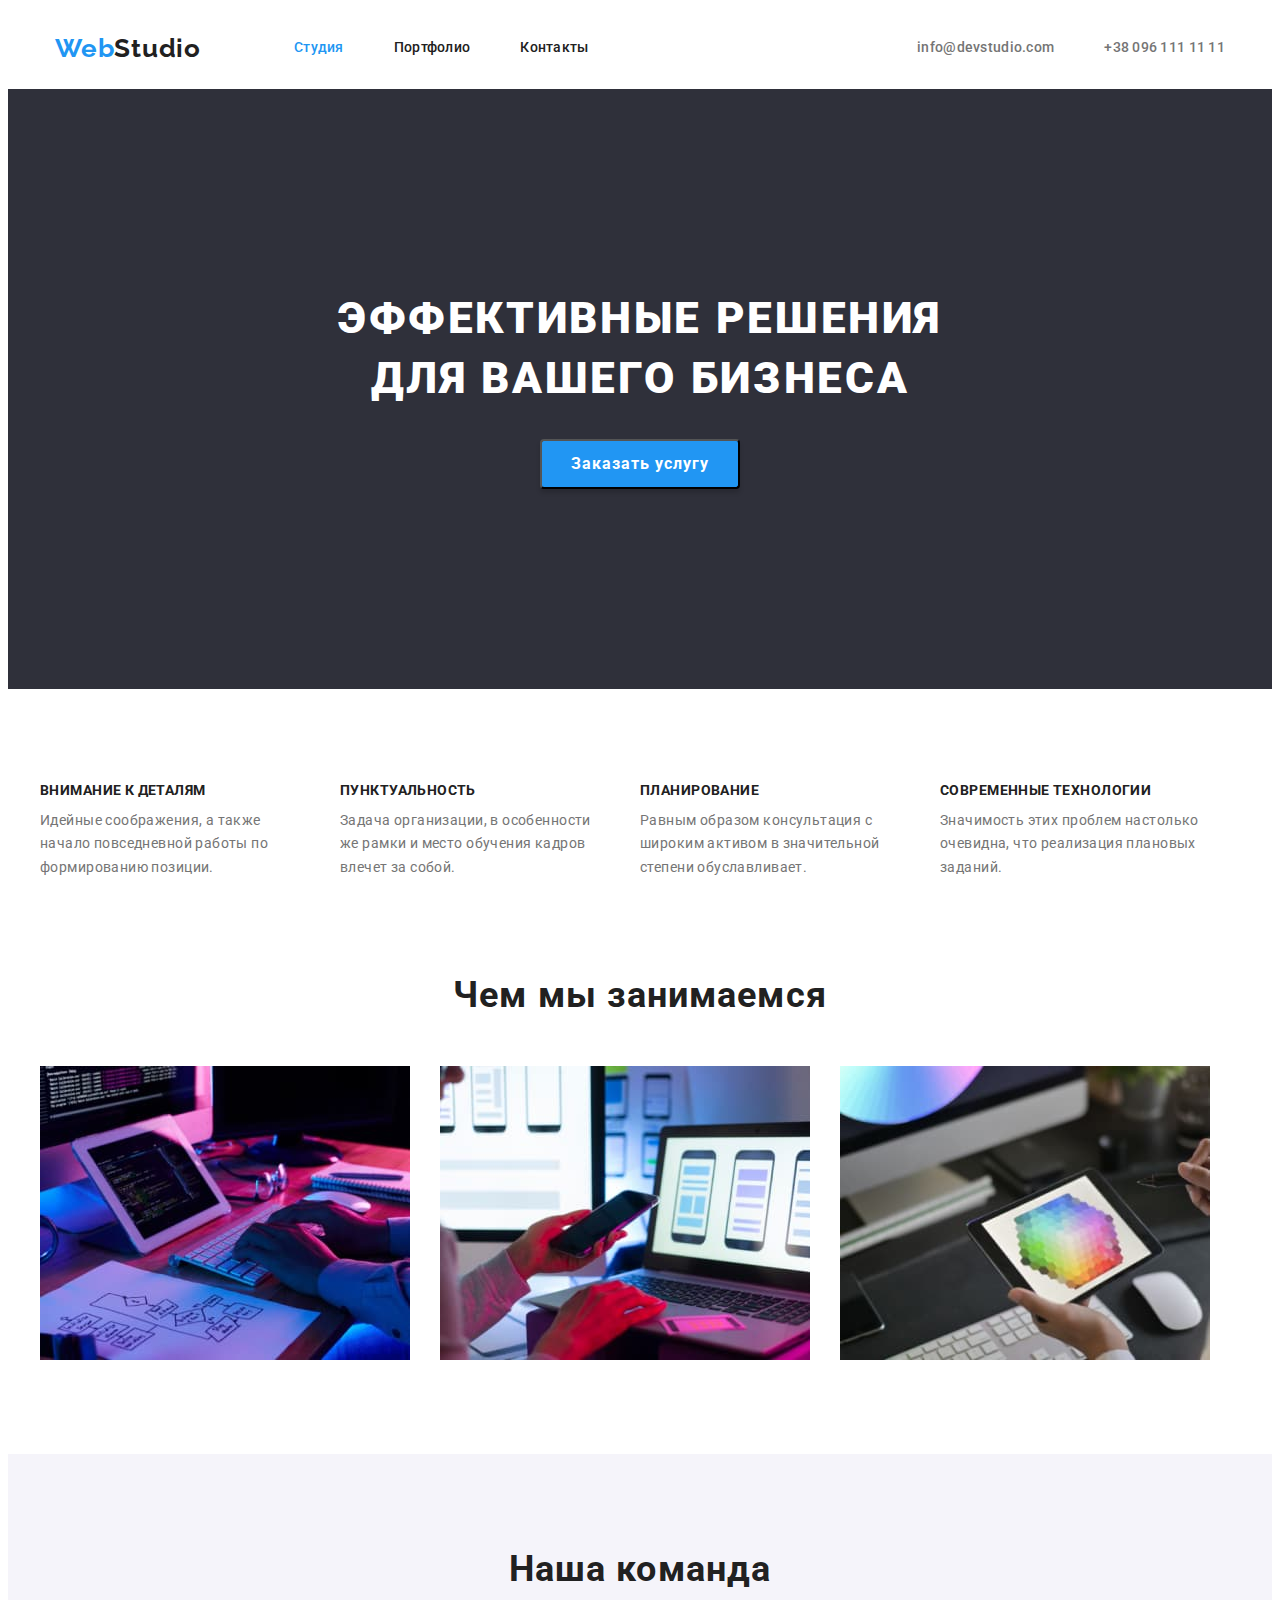
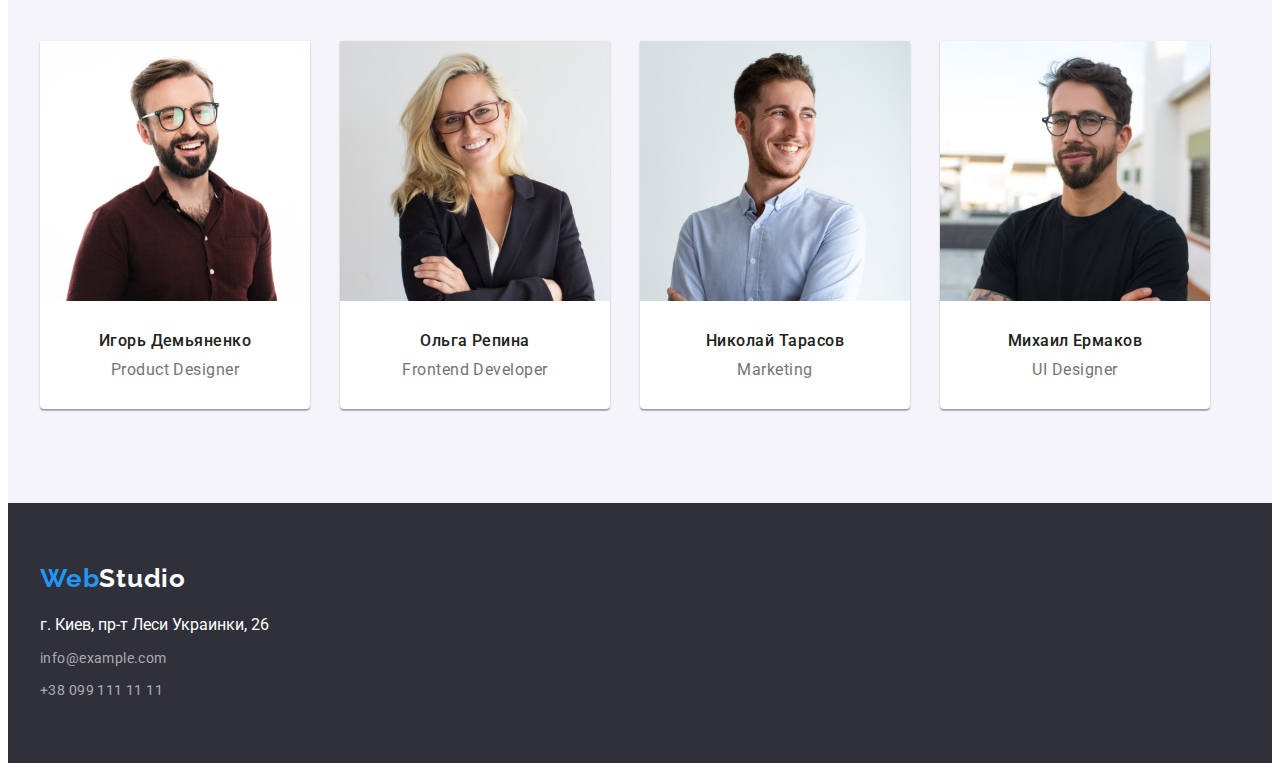
==== index.html @ b4a2e48d "start" ====
<!DOCTYPE html>
<html lang="ru">
<head>
    <meta charset="UTF-8">
    <meta http-equiv="X-UA-Compatible" content="IE=edge">
    <meta name="viewport" content="width=device-width, initial-scale=1.0">
    <link rel="preconnect" href="https://fonts.googleapis.com">
    <link rel="preconnect" href="https://fonts.gstatic.com" crossorigin>
    <link href="https://fonts.googleapis.com/css2?family=Raleway:wght@700&family=Roboto:wght@400;500;700;900&display=swap"
        rel="stylesheet">
    <title>Студия</title>
    <link rel="stylesheet" href="https://cdnjs.cloudflare.com/ajax/libs/modern-normalize/1.1.0/modern-normalize.min.css"
        integrity="sha512-wpPYUAdjBVSE4KJnH1VR1HeZfpl1ub8YT/NKx4PuQ5NmX2tKuGu6U/JRp5y+Y8XG2tV+wKQpNHVUX03MfMFn9Q=="
        crossorigin="anonymous" referrerpolicy="no-referrer" />
    <link rel="stylesheet" href="./css/styles.css" />
</head>
<body>
    <!-- ---Шапка сайта----- -->
    <header class="site">
        <div class="conteiner">
        <nav class="nav-studio"> 
        <a href="" class="logo link"><span class="logo-web">Web</span><span class="logo-studio">Studio</span></a>
        <ul class="site-nav list"> 
            <li class="site-item"><a href="" class="link current">Студия</a></li>
            <li class="site-item"><a href="./portfolio.html" class="link">Портфолио</a></li>
            <li class="site-item"><a href="" class="link">Контакты</a></li>
        </ul>
        </nav>
        <ul class="contacts-nav list">
            <li class="contacts-item"><a href="emailto:info@devstudio.com" class="site-mail link">info@devstudio.com</a></li>
            <li class="contacts-item"><a href="tel:+380961111111" class="site-tel link">+38 096 111 11 11</a></li>
        </ul>
        </div>
        </header>
        <!-- main -->
    <main class="main">
        <section class="main-section">
            <div class="conteiner">
            <h1 class="main-title-text">Эффективные решения для вашего бизнеса</h1>
        <button type="button" class="mane-btn">Заказать услугу</button>
    </div>
    </section>
        <!-- peculiar -->
        <section class="peculiar section">
            <div class="conteiner">
            <ul class="peculiar-list list">
                <li class="peculiar-item link">
                    <h3 class="peculiar-title">внимание к деталям</h3>
                    <p class="peculiar-text">Идейные соображения, а также начало повседневной работы по формированию позиции.</p>
                </li>
                <li class="peculiar-item">
                    <h3 class="peculiar-title">пунктуальность</h3>
                <p class="peculiar-text">Задача организации, в особенности же рамки и место обучения кадров влечет за собой.</p>
            </li>
                <li class="peculiar-item">
                    <h3 class="peculiar-title">планирование</h3>
                <p class="peculiar-text">Равным образом консультация с широким активом в значительной степени обуславливает.</p>
            </li>
                <li class="peculiar-item">
                    <h3 class="peculiar-title">современные технологии</h3>
                <p class="peculiar-text">Значимость этих проблем настолько очевидна, что реализация плановых заданий.</p>
            </li>
            </ul>
            </div>
        </section>
        <!-- activity -->
        <section class="activity">
            <div class="conteiner">
            <h2 class="activity-title">Чем мы занимаемся</h2>
            <ul class="activity-list list">
                <li class="activity-item"><img src="./images/we-doing-1.jpg" alt="фото 1" width="370" class="activity-image"></li>
                <li class="activity-item"><img src="./images/we-doing-2.jpg" alt="фото 2" width="370" class="activity-image"></li>
                <li class="activity-item"><img src="./images/we-doing-3.jpg" alt="фото 3" width="370" class="activity-image"></li>
            </ul>
            </div>
        </section>
        <!-- team -->
        <section class="team section">
            <div class="conteiner">
            <h2 class="team-title">Наша команда</h2>
            <ul class="team-list list">
                <li class="team-item"><img src="./images/comand1.jpg" alt="фото 1" width="270" class="team-image">
                     <div class="team-group">
                         <h3 class="team-second-title">Игорь Демьяненко</h3>
                <p lang="en" class="team-text">Product Designer</p>
            </div>
            </li>
               
                <li class="team-item"><img src="./images/comand2.jpg" alt="фото 2" width="270" class="team-image">
                       <div class="team-group">
                           <h3 class="team-second-title">Ольга Репина</h3>
                <p lang="en" class="team-text">Frontend Developer</p>
            </div>
            </li>
             
                <li class="team-item"><img src="./images/comand3.jpg" alt="фото 3" width="270" class="team-image">
                    <div class="team-group">
                        <h3 class="team-second-title">Николай Тарасов</h3>
                <p lang="en" class="team-text">Marketing</p>
            </div>
            </li>
                
                <li class="team-item"><img src="./images/comand4.jpg" alt="фото 4" width="270" class="team-image">
                    <div class="team-group">
                        <h3 class="team-second-title">Михаил Ермаков</h3>
                <p lang="en" class="team-text">UI Designer</p>
            </div>
            </li>
                
            </ul>
            </div>
        </section>
    </main>
    <!-- footer -->
    <footer class="contacts">
        <div class="conteiner">
        <a href="" class="contacts-link link"><span class="contacts-web">Web</span><span class="contacts-studio">Studio</span></a>
        <address class="contacts-adress">
            <ul class="contacts-list list">
                <li class="contact-item"><a href="https://goo.gl/maps/Rb4ZCrecxtzZJU7x7" target="_blank"
                        rel="noopener noreferrer nofollow" class="contacts-link-adress"></a>г. Киев, пр-т Леси Украинки, 26
                </li>
                <li class="contact-item"><a href="mailto:info@example.com" class="contacts-link-mail link">info@example.com</a></li>
                <li class="contact-item"><a href="tel:+380991111111" class="contacts-link-tel link">+38 099 111 11 11</a></li>
            </ul>
        </address>
        </div>
    </footer>
</body>
</html>
---- css/styles.css ----
:root {
  --main-text: #757575;
  --text: #212121;
  --accent: #2196f3;
  --white: #ffffff;
  --footer-mail: rgba(255, 255, 255, 0.6);
  --background: #2f303a;
  --background-team: #f5f4fa;
}

body {
  font-family: Roboto, sans-serif;
  color: #FFFFFF;
}

p,
h1,
h2,
h3,
h4,
h5,
h6 {
  margin: 0;
}

ul,
ol {
  padding: 0;
  margin: 0;
}

.section {
  padding-top: 94px;
  padding-bottom: 94px;
}

button {
  cursor: pointer;
}

.link {
  text-decoration: none;
  display: block;
}

.list {
  list-style: none;
}

.conteiner {
  width: 1200px;
  padding-left: 15px;
  padding-right: 15px;
  margin: 0 auto;
}

img {
  display: block;
}
/* -------------SITE------------- */

.site {
  padding-top: 25px;
  padding-bottom: 25px;
 border-bottom: 1px #ECECEC;
}

.nav-studio {
  display: flex;
  align-items: center;
}

.logo {
  font-family: "Raleway";
  font-weight: 700;
  font-size: 26px;
  line-height: 1.19;
  letter-spacing: 0.03em;
  color: var(--accent);
  display: block;
}

.logo-web {
  color: var(--accent);
}

.logo-studio {
  color: var(--text);
}

.site .conteiner {
  display: flex;
  align-items: center;
  box-sizing: border-box;
}


.site-nav  {
  display: flex;
  align-items: center;
  margin-left: 93px;
}



.site-nav .site-item+.site-item {
margin-left: 50px;
}

.contacts-nav {
  display: flex;
  align-items: center;
  margin-left: auto;
}

.site-nav .link {
  font-weight: 500;
  font-size: 14px;
  line-height: 1.14;
  letter-spacing: 0.02em;
  color: var(--text);
  display: block;
}

.link:hover,
.link:focus {
  color: var(--accent);
}

.link.current {
  color: var(--accent);
}

.contacts-nav .contacts-item+.contacts-item {
  margin-left: 50px;
}

.site-mail {
  font-weight: 500;
  font-size: 14px;
  line-height: 1.14;
  letter-spacing: 0.02em;
  color: var(--main-text);
  display: block;
}

.site-mail:hover,
.site-mail:focus {
  color: var(--accent);
}

.site-tel {
  font-weight: 500;
  font-size: 14px;
  line-height: 1.14;
  letter-spacing: 0.02em;
  color: var(--main-text);
  display: block;
}

.telsite {
  margin-left: 50px;
}

.site-tel:hover,
.site-tel:focus {
  color: var(--accent);
}

/* -----------------MAIN------------------- */

.main-section {
  background-color: var(--background);
text-align: center;
padding: 200px 0px 200px 0px;
}


.main-title-text {
  font-weight: 900;
  font-size: 44px;
  line-height: 1.36;
  letter-spacing: 0.06em;
  text-transform: uppercase;
  text-align: center;
  color: var(--white);
  max-width: 696px;
  margin-top: 0;
  margin-left: auto;
  margin-right: auto;
  margin-bottom: 30px;
}

.mane-btn {
  font-family: inherit;
  font-weight: 700;
  font-size: 16px;
  line-height: 1.88;
  display: inline-block;
  align-items: center;
  text-align: center;
  letter-spacing: 0.06em;
  color: var(--white);
  background-color: var(--accent);
  cursor: pointer;
  min-width: 200px;
 height: 50px;
  border-radius: 4px;
  box-shadow: 0px 4px 4px rgba(0, 0, 0, 0.15);
}

.main-btn:hover,
.main-btn:focus {
  color: var(--accent);
}

/* --------------PECULIAR-------------------- */

.peculiar-list {
  display: flex;
}

.peculiar-item {
  width: 270px;
}

.peculiar-item:not(:last-child) {
  margin-right: 30px;
}

.peculiar-title {
  font-weight: 700;
  font-size: 14px;
  line-height: 1.14;
  letter-spacing: 0.03em;
  text-transform: uppercase;
  color: var(--text);
  margin-bottom: 10px;
}

.peculiar-text {
  font-size: 14px;
  line-height: 1.71;
  letter-spacing: 0.03em;
  color: var(--main-text);
}

/* ---------------ACTIVITY------------ */

.activity {
  padding-bottom: 94px;
}

.activity-title {
  font-weight: 700;
  font-size: 36px;
  line-height: 1.17;
  text-align: center;
  letter-spacing: 0.03em;
  color: var(--text);
  margin-bottom: 50px;
}

.activity-list {
  display: flex;
  }

.activity-item:not(:last-child) {
  margin-right: 30px;
}
/* ----------------TEAM------------- */

.team {
  background-color: var(--background-team);
}

.team-title {
  font-weight: 700;
  font-size: 36px;
  line-height: 1.17;
  text-align: center;
  letter-spacing: 0.03em;
  color: var(--text);
  margin-bottom: 50px;
}

.team-list {
  display: flex;
  flex-wrap: wrap;
}

.team-item:not(:last-child) {
  flex-basis: calc(100%/3-30px);
  margin-right: 30px;
  background: #FFFFFF;
  box-shadow: 0px 1px 3px rgba(0, 0, 0, 0.12),
  0px 1px 1px rgba(0, 0, 0, 0.14),
  0px 2px 1px rgba(0, 0, 0, 0.2);
  border-radius: 0px 0px 4px 4px; 
}

.team-item {
  flex-basis: calc(100%/3-30px);
  background: #FFFFFF;
  box-shadow: 0px 1px 3px rgba(0, 0, 0, 0.12),
  0px 1px 1px rgba(0, 0, 0, 0.14),
  0px 2px 1px rgba(0, 0, 0, 0.2);
  border-radius: 0px 0px 4px 4px;
}

.team-group {
  padding-top: 30px;
  padding-bottom: 30px;
}

.team-second-title {
  font-weight: 500;
  font-size: 16px;
  line-height: 1.19;
  text-align: center;
  letter-spacing: 0.03em;
  color: var(--text);
  margin-bottom: 10px;
}

.team-text {
  font-size: 16px;
  line-height: 1.19;
  text-align: center;
  letter-spacing: 0.03em;
  color: var(--main-text);
}

/* -----------FOOTER----------- */

.contacts {
  background-color: var(--background);
  padding-top: 60px;
  padding-bottom: 60px;
}

.contacts-web {
  font-family: "Raleway";
  font-weight: 700;
  font-size: 26px;
  line-height: 1.19;
  letter-spacing: 0.03em;
  color: var(--accent);
}

.contacts-studio {
  font-family: "Raleway";
  font-weight: 700;
  font-size: 26px;
  line-height: 1.19;
  letter-spacing: 0.03em;
  color: var(--white);
}

.contacts-list {
  display: block;
}

.contacts-adress {
  font-style: normal;
}

.contacts-link {
  display: block;
  margin-bottom: 20px;
}

.contacts-list .contact-item+.contact-item {
  margin-top: 9px;
}

.contacts-link-adress {
  font-weight: 400;
  font-size: 14px;
  line-height: 1.71;
  letter-spacing: 0.03em;
  color: #FFFFFF;
}

.contacts-link-mail {
  font-style: normal;
  font-weight: 400;
  font-size: 14px;
  line-height: 1.71;
  letter-spacing: 0.03em;
  color: var(--footer-mail);
}

.contacts-link-tel {
  font-weight: 400;
  font-size: 14px;
  line-height: 1.71;
  letter-spacing: 0.03em;
  color: rgba(255, 255, 255, 0.6);
}
/* ----стили для portfolio.html------ */

.btn-filtr {
  font-family: inherit;
  font-weight: 500;
  font-size: 16px;
  line-height: 1.62;
  text-align: center;
  letter-spacing: 0.03em;
  background-color: #f5f4fa;
  color: var(--text);
  cursor: pointer;
}
/* --------main-portfolio */
.btn-filtr:hover,
.btn-filtr:focus {
  background-color: #2196f3;
  color: var(--white);
}

.filtr {
  margin-bottom: 34px;
  display: flex;
  justify-content: center;
 }

.btn-filtr {
  display: inline-block;
  text-align: center;
  align-items: center;
  background: #F5F4FA;
  border-radius: 4px;
  }

  .filtr-item:not(:last-child) {
    margin-right: 8px;
  }

.title-group {
  padding: 20px 24px;
  border-right-width: 1px solid #EEEEEE;
  border-bottom: 1px solid #EEEEEE;
  border-left: 1px solid #EEEEEE;
}

.portfolio-top {
  font-weight: 700;
  font-size: 18px;
  line-height: 2;
  letter-spacing: 0.06em;
  color: var(--text);
  margin-bottom: 4px;
}

.portfolio-text {
  font-size: 16px;
  line-height: 1.88;
  letter-spacing: 0.03em;
  color: var(--main-text);
  margin-bottom: 20px;
}



.portfolio-list {
  display: flex;
  flex-wrap: wrap;
  margin-left: -30px;
  margin-top: -30px;
}

.portfolio-item {
  flex-basis: calc(100%/3-30px);
  margin-left: 30px;
  margin-top: 30px;
  width: 370px;
}

.portfolio-item:nth-child(3n) {
  margin-right: 0;
}

.portfolio-item:nth-last-child(-n+3) {
  margin-bottom: 0;
}
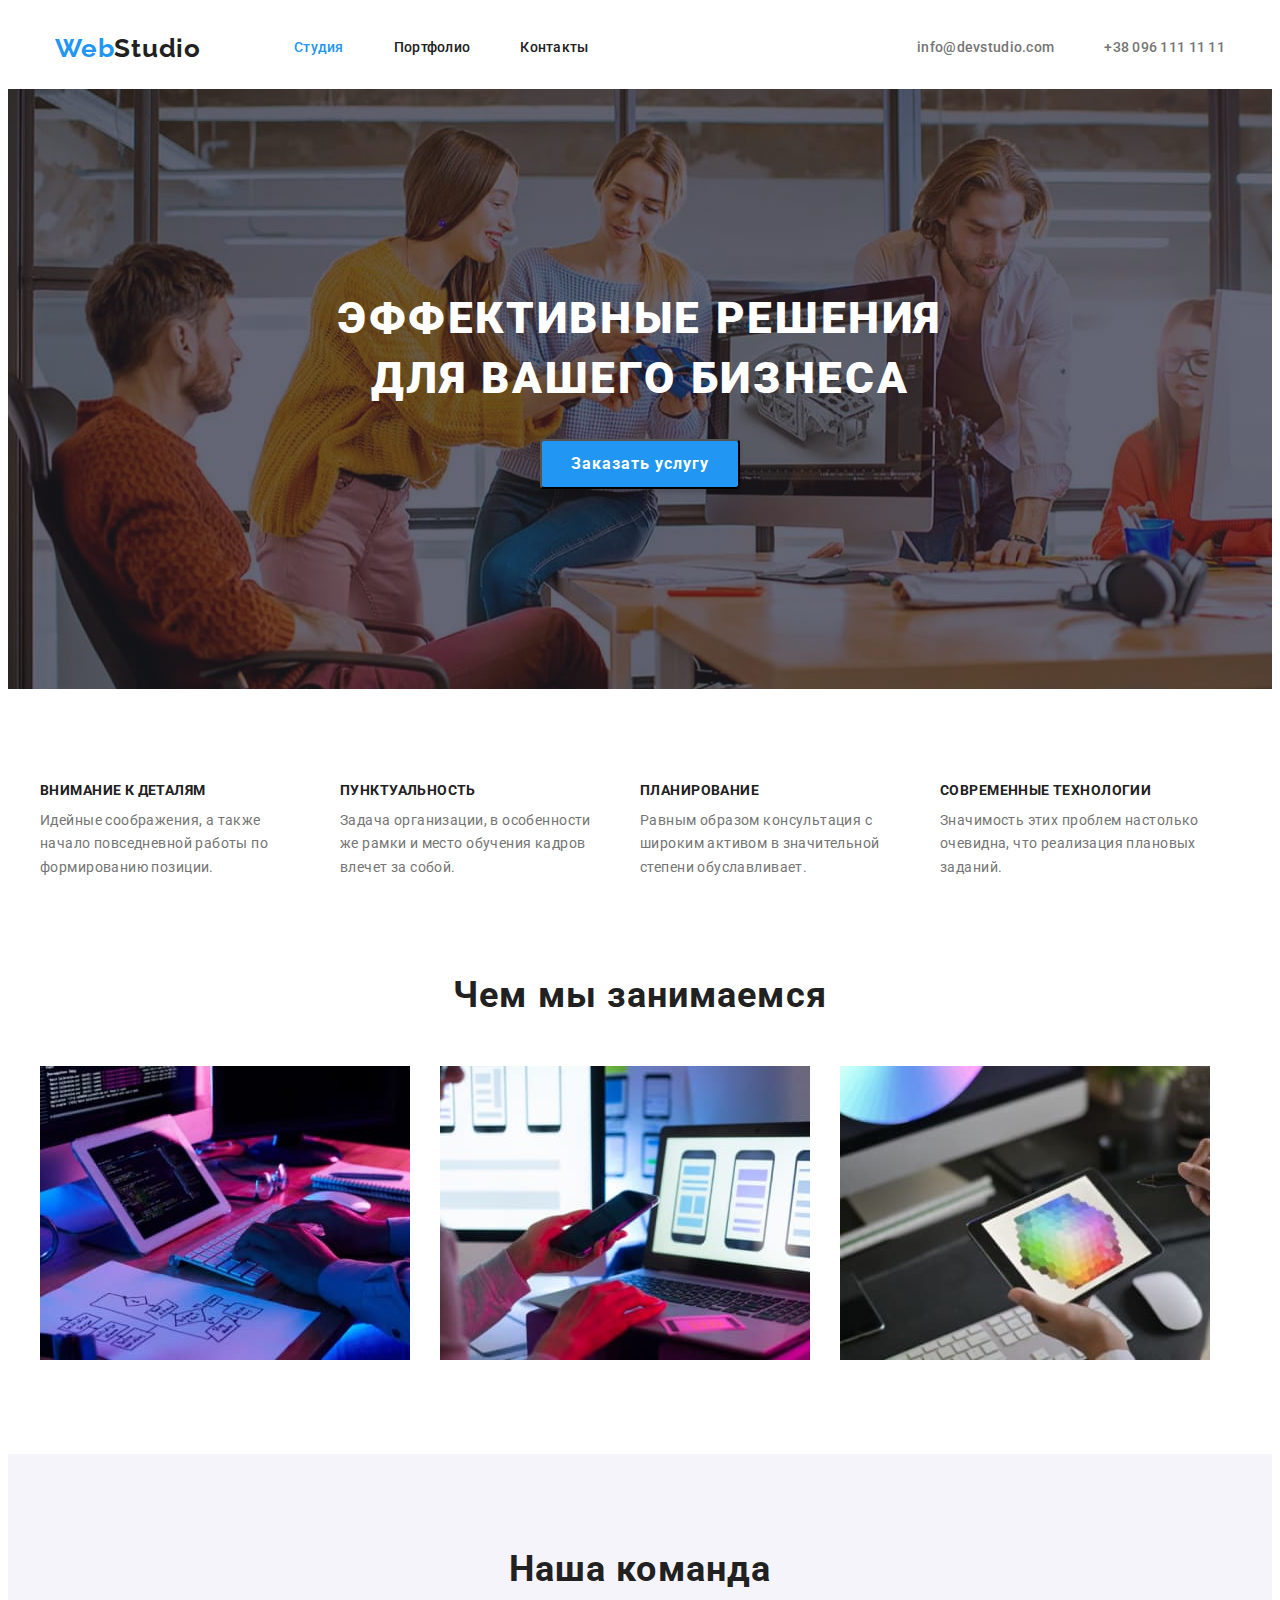
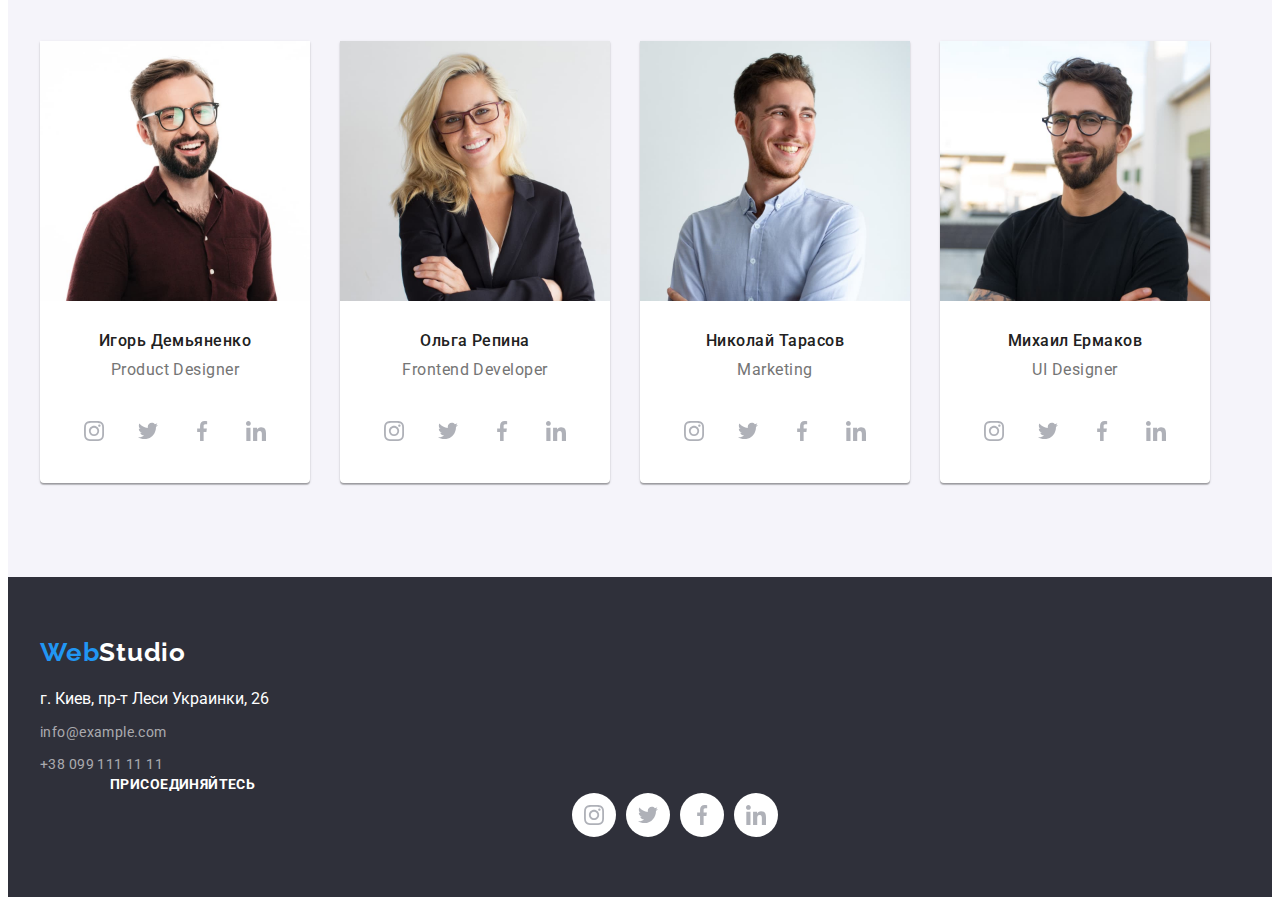
==== commit a60152c5: "*" ====
--- a/index.html
+++ b/index.html
@@ -83,13 +83,74 @@
                      <div class="team-group">
                          <h3 class="team-second-title">Игорь Демьяненко</h3>
                 <p lang="en" class="team-text">Product Designer</p>
-            </div>
+                <ul class="team-group-list list">
+                    <li class="team-group-item">
+                        <a href="" class="team-group-link">
+                            <svg class="team-group-icon" width="20" height="20">
+                                <use href="./images/symbol-defs.svg#icon-instagram-2"></use>
+                            </svg>
+                        </a>
+                    </li>
+                    <li class="team-group-item">
+                        <a href="" class="team-group-link">
+                            <svg class="team-group-icon" width="20" height="20">
+                                <use href="./images/symbol-defs.svg#icon-twitter-1"></use>
+                            </svg>
+                        </a>
+                    </li>
+                    <li class="team-group-item">
+                        <a href="" class="team-group-link">
+                            <svg class="team-group-icon" width="20" height="20">
+                                <use href="./images/symbol-defs.svg#icon-facebook-1"></use>
+                            </svg>
+                        </a>
+                    </li>
+                    <li class="team-group-item">
+                        <a href="" class="team-group-link">
+                            <svg class="team-group-icon" width="20" height="20">
+                                <use href="./images/symbol-defs.svg#icon-linkedin-1"></use>
+                            </svg>
+                        </a>
+                    </li>
+                </ul>
+            </div>
+            
             </li>
                
                 <li class="team-item"><img src="./images/comand2.jpg" alt="фото 2" width="270" class="team-image">
                        <div class="team-group">
                            <h3 class="team-second-title">Ольга Репина</h3>
                 <p lang="en" class="team-text">Frontend Developer</p>
+                <ul class="team-group-list list">
+                    <li class="team-group-item">
+                        <a href="" class="team-group-link">
+                            <svg class="team-group-icon" width="20" height="20">
+                                <use href="./images/symbol-defs.svg#icon-instagram-2"></use>
+                            </svg>
+                        </a>
+                    </li>
+                    <li class="team-group-item">
+                        <a href="" class="team-group-link">
+                            <svg class="team-group-icon" width="20" height="20">
+                                <use href="./images/symbol-defs.svg#icon-twitter-1"></use>
+                            </svg>
+                        </a>
+                    </li>
+                    <li class="team-group-item">
+                        <a href="" class="team-group-link">
+                            <svg class="team-group-icon" width="20" height="20">
+                                <use href="./images/symbol-defs.svg#icon-facebook-1"></use>
+                            </svg>
+                        </a>
+                    </li>
+                    <li class="team-group-item">
+                        <a href="" class="team-group-link">
+                            <svg class="team-group-icon" width="20" height="20">
+                                <use href="./images/symbol-defs.svg#icon-linkedin-1"></use>
+                            </svg>
+                        </a>
+                    </li>
+                </ul>
             </div>
             </li>
              
@@ -97,6 +158,36 @@
                     <div class="team-group">
                         <h3 class="team-second-title">Николай Тарасов</h3>
                 <p lang="en" class="team-text">Marketing</p>
+                <ul class="team-group-list list">
+                    <li class="team-group-item">
+                        <a href="" class="team-group-link">
+                            <svg class="team-group-icon" width="20" height="20">
+                                <use href="./images/symbol-defs.svg#icon-instagram-2"></use>
+                            </svg>
+                        </a>
+                    </li>
+                    <li class="team-group-item">
+                        <a href="" class="team-group-link">
+                            <svg class="team-group-icon" width="20" height="20">
+                                <use href="./images/symbol-defs.svg#icon-twitter-1"></use>
+                            </svg>
+                        </a>
+                    </li>
+                    <li class="team-group-item">
+                        <a href="" class="team-group-link">
+                            <svg class="team-group-icon" width="20" height="20">
+                                <use href="./images/symbol-defs.svg#icon-facebook-1"></use>
+                            </svg>
+                        </a>
+                    </li>
+                    <li class="team-group-item">
+                        <a href="" class="team-group-link">
+                            <svg class="team-group-icon" width="20" height="20">
+                                <use href="./images/symbol-defs.svg#icon-linkedin-1"></use>
+                            </svg>
+                        </a>
+                    </li>
+                </ul>
             </div>
             </li>
                 
@@ -104,6 +195,36 @@
                     <div class="team-group">
                         <h3 class="team-second-title">Михаил Ермаков</h3>
                 <p lang="en" class="team-text">UI Designer</p>
+                <ul class="team-group-list list">
+                    <li class="team-group-item">
+                        <a href="" class="team-group-link">
+                            <svg class="team-group-icon" width="20" height="20">
+                                <use href="./images/symbol-defs.svg#icon-instagram-2"></use>
+                            </svg>
+                        </a>
+                    </li>
+                    <li class="team-group-item">
+                        <a href="" class="team-group-link">
+                            <svg class="team-group-icon" width="20" height="20">
+                                <use href="./images/symbol-defs.svg#icon-twitter-1"></use>
+                            </svg>
+                        </a>
+                    </li>
+                    <li class="team-group-item">
+                        <a href="" class="team-group-link">
+                            <svg class="team-group-icon" width="20" height="20">
+                                <use href="./images/symbol-defs.svg#icon-facebook-1"></use>
+                            </svg>
+                        </a>
+                    </li>
+                    <li class="team-group-item">
+                        <a href="" class="team-group-link">
+                            <svg class="team-group-icon" width="20" height="20">
+                                <use href="./images/symbol-defs.svg#icon-linkedin-1"></use>
+                            </svg>
+                        </a>
+                    </li>
+                </ul>
             </div>
             </li>
                 
@@ -123,6 +244,39 @@
                 <li class="contact-item"><a href="mailto:info@example.com" class="contacts-link-mail link">info@example.com</a></li>
                 <li class="contact-item"><a href="tel:+380991111111" class="contacts-link-tel link">+38 099 111 11 11</a></li>
             </ul>
+            <div class="contacts-soc">
+            <h3 class="contacts-soc-title">присоединяйтесь</h3>
+            <ul class="contacts-soc-list list">
+                <li class="contacts-soc-item">
+                    <a href="" class="contacts-soc-link">
+                        <svg class="contacts-soc-icon" width="20" height="20">
+                            <use href="./images/symbol-defs.svg#icon-instagram-2"></use>
+                        </svg>
+                </a>
+            </li>
+                <li class="contacts-soc-item">
+                    <a href="" class="contacts-soc-link">
+                        <svg class="contacts-soc-icon" width="20" height="20">
+                            <use href="./images/symbol-defs.svg#icon-twitter-1"></use>
+                        </svg>
+                    </a>
+                </li>
+                <li class="contacts-soc-item">
+                    <a href="" class="contacts-soc-link">
+                        <svg class="contacts-soc-icon" width="20" height="20">
+                            <use href="./images/symbol-defs.svg#icon-facebook-1"></use>
+                        </svg>
+                    </a>
+                </li>
+                <li class="contacts-soc-item">
+                    <a href="" class="contacts-soc-link">
+                        <svg class="contacts-soc-icon" width="20" height="20">
+                            <use href="./images/symbol-defs.svg#icon-linkedin-1"></use>
+                        </svg>
+                    </a>
+                </li>
+            </ul>
+            </div>
         </address>
         </div>
     </footer>
--- a/css/styles.css
+++ b/css/styles.css
@@ -169,11 +169,19 @@
 
 /* -----------------MAIN------------------- */
 
-.main-section {
+  .main-section {
   background-color: var(--background);
-text-align: center;
-padding: 200px 0px 200px 0px;
-}
+  text-align: center;
+  padding: 200px 0px 200px 0px;
+  background-image:linear-gradient(
+    rgba(47, 48, 58, 0.4),
+    rgba(47, 48, 58, 0.4)
+  ),
+  url(../images/hero-bg.jpg);
+  background-repeat: no-repeat;
+  max-width: 1600px;
+  margin: 0 auto;
+  }
 
 
 .main-title-text {
@@ -329,6 +337,38 @@
   text-align: center;
   letter-spacing: 0.03em;
   color: var(--main-text);
+  margin-bottom: 30px;
+}
+
+.team-group-list {
+  display: flex;
+  justify-content: center;
+}
+
+.team-group-item + .team-group-item {
+  margin-left: 10px;
+}
+
+.team-group-link {
+  width: 44px;
+  height: 44px;
+  background-color: var(--white);
+  border-radius: 50%;
+  display: flex;
+  justify-content: center;
+  align-items: center;
+}
+
+.team-group-link:hover {
+  background-color: var(--accent);
+}
+
+.team-group-link:hover .team-group-icon {
+  fill: var(--white);
+}
+
+.team-group-icon {
+  fill: #AFB1B8;
 }
 
 /* -----------FOOTER----------- */
@@ -339,6 +379,8 @@
   padding-bottom: 60px;
 }
 
+
+
 .contacts-web {
   font-family: "Raleway";
   font-weight: 700;
@@ -398,6 +440,54 @@
   letter-spacing: 0.03em;
   color: rgba(255, 255, 255, 0.6);
 }
+
+.contacts-soc-title {
+  font-size: 14px;
+line-height: 1.14;
+letter-spacing: 0.03em;
+text-transform: uppercase;
+color: var(--white);
+
+}
+
+
+
+.contacts-soc {
+  margin-left: 70px;
+ 
+}
+
+.contacts-soc-list {
+  display: flex;
+  justify-content: center;
+}
+
+.contacts-soc-item + .contacts-soc-item {
+  margin-left: 10px;
+}
+
+.contacts-soc-link {
+  width: 44px;
+  height: 44px;
+  background-color: var(--white);
+  border-radius: 50%;
+  display: flex;
+  justify-content: center;
+  align-items: center;
+}
+
+.contacts-soc-link:hover {
+  background-color: var(--accent);
+}
+
+.contacts-soc-link:hover .contacts-soc-icon {
+  fill: var(--white);
+}
+
+.contacts-soc-icon {
+  fill: #AFB1B8;
+}
+
 /* ----стили для portfolio.html------ */
 
 .btn-filtr {
@@ -457,7 +547,6 @@
   line-height: 1.88;
   letter-spacing: 0.03em;
   color: var(--main-text);
-  margin-bottom: 20px;
 }
 
 
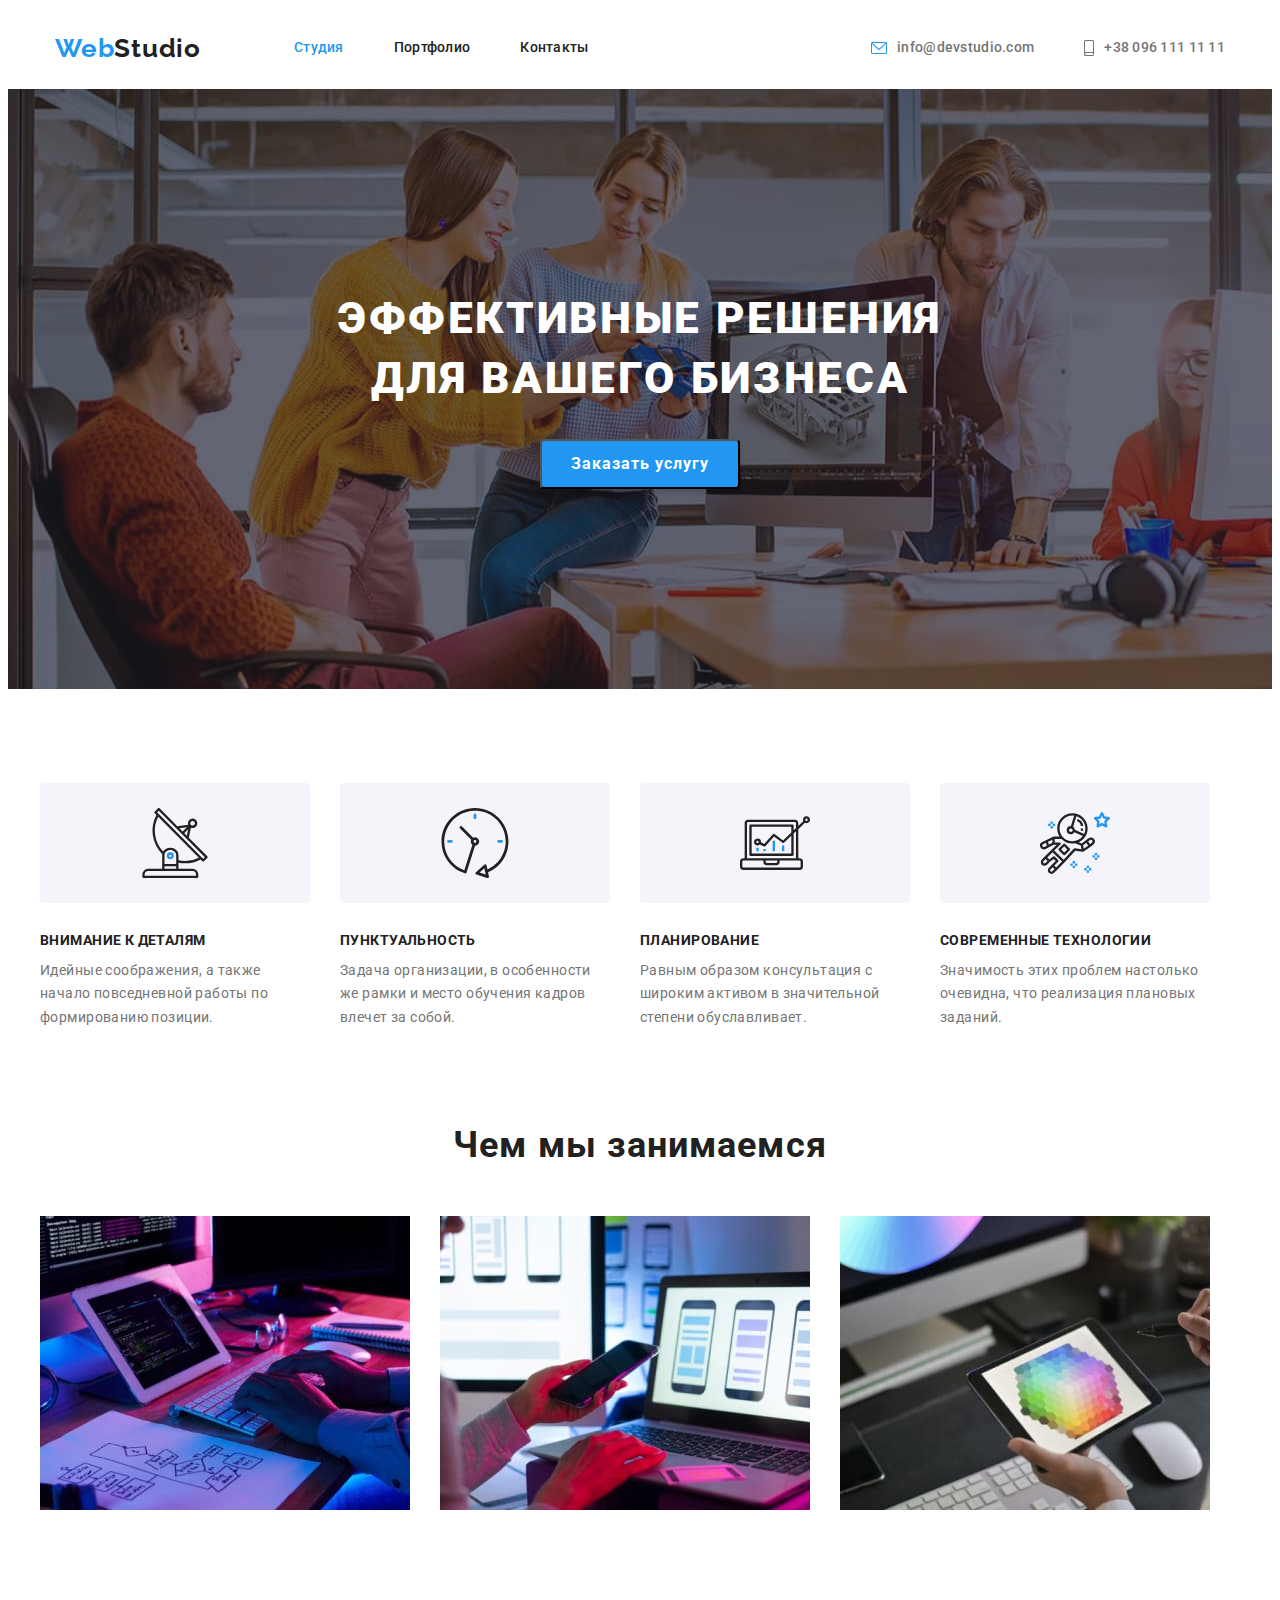
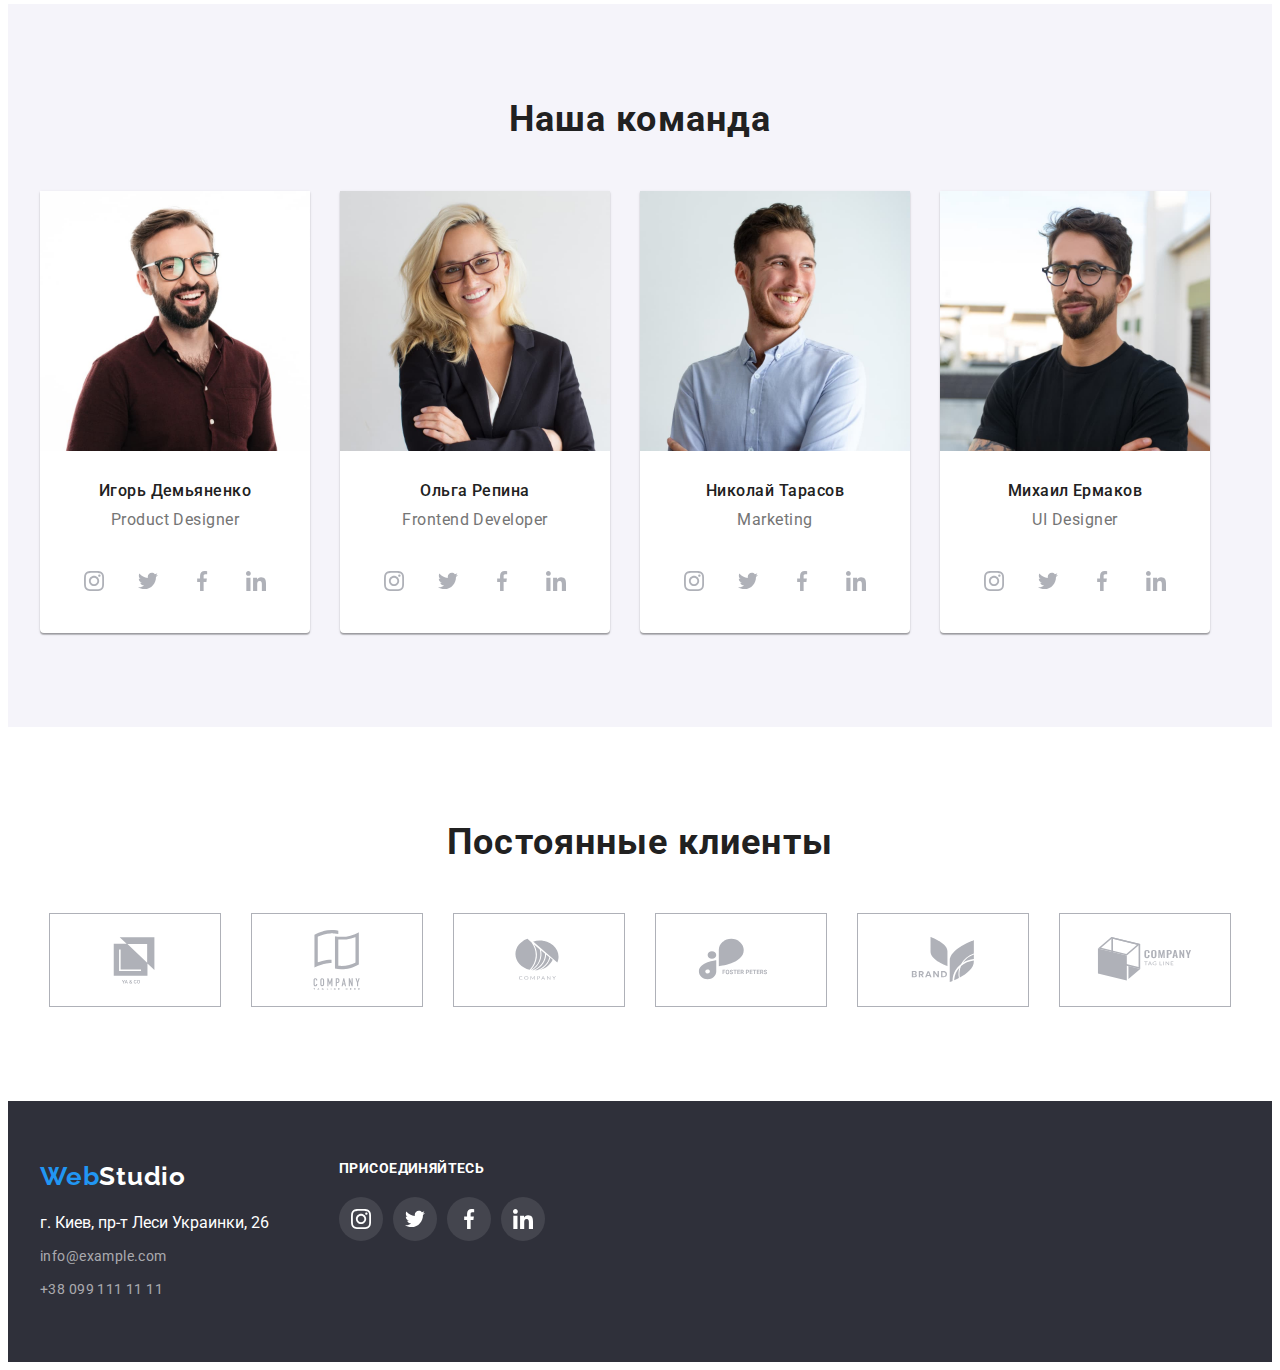
==== commit daa31381: "Підготувала д/з №4" ====
--- a/index.html
+++ b/index.html
@@ -27,8 +27,12 @@
         </ul>
         </nav>
         <ul class="contacts-nav list">
-            <li class="contacts-item"><a href="emailto:info@devstudio.com" class="site-mail link">info@devstudio.com</a></li>
-            <li class="contacts-item"><a href="tel:+380961111111" class="site-tel link">+38 096 111 11 11</a></li>
+            <li class="contacts-item">
+                <a href="emailto:info@devstudio.com" class="site-mail link">
+                    <img class="envelope" src="./images/icons/envelope (hover) (1).svg" alt="envelope">info@devstudio.com</a></li>
+            <li class="contacts-item">
+                <a href="tel:+380961111111" class="site-tel link">
+                <img class="smartphone" src="./images/icons/smartphone (1).svg" alt="smartphone">+38 096 111 11 11</a></li>
         </ul>
         </div>
         </header>
@@ -45,18 +49,30 @@
             <div class="conteiner">
             <ul class="peculiar-list list">
                 <li class="peculiar-item link">
+                    <section class="peculiar-group">
+                    <img src="./images/icons/antenna 1 (1).svg" alt="antenna">
+                    </section>
                     <h3 class="peculiar-title">внимание к деталям</h3>
                     <p class="peculiar-text">Идейные соображения, а также начало повседневной работы по формированию позиции.</p>
                 </li>
                 <li class="peculiar-item">
+                    <section class="peculiar-group">
+                    <img src="./images/icons/clock 1 (1).svg" alt="clock">
+                    </section>
                     <h3 class="peculiar-title">пунктуальность</h3>
                 <p class="peculiar-text">Задача организации, в особенности же рамки и место обучения кадров влечет за собой.</p>
             </li>
                 <li class="peculiar-item">
+                    <section class="peculiar-group">
+                    <img src="./images/icons/diagram 1 (1).svg" alt="diagram">
+                    </section>
                     <h3 class="peculiar-title">планирование</h3>
                 <p class="peculiar-text">Равным образом консультация с широким активом в значительной степени обуславливает.</p>
             </li>
                 <li class="peculiar-item">
+                    <section class="peculiar-group">
+                    <img src="./images/icons/astronaut 1 (1).svg" alt="astronaut">
+                    </section>
                     <h3 class="peculiar-title">современные технологии</h3>
                 <p class="peculiar-text">Значимость этих проблем настолько очевидна, что реализация плановых заданий.</p>
             </li>
@@ -232,9 +248,53 @@
             </div>
         </section>
     </main>
+    <!-- Clients -->
+    <section class="clients section">
+        <h2 class="clients-title">Постоянные клиенты</h2>
+        <ul class="clients-list ">
+            <li class="clients-item">
+                <a class="clients-link" href="">
+                    <svg class="clients-img" width="106" height="60">
+                    <use href="./images/symbol-defs.svg#icon-cleints-logo-1-1"></use>
+                </svg>
+            </a></li>
+            <li class="clients-item">
+                <a class="clients-link" href="">
+                    <svg class="clients-img" width="106" height="60">
+                        <use href="./images/symbol-defs.svg#icon-cleints-logo-2-1"></use>
+                    </svg>
+                </a></li>
+            <li class="clients-item">
+                <a class="clients-link" href="">
+                    <svg class="clients-img" width="106" height="60">
+                        <use href="./images/symbol-defs.svg#icon-clients-logo-3-1"></use>
+                    </svg>
+                </a></li>
+            <li class="clients-item">
+                <a class="clients-link" href="">
+                    <svg class="clients-img" width="106" height="60">
+                        <use href="./images/symbol-defs.svg#icon-clients-logo-4-1"></use>
+                    </svg>
+                </a></li>
+            <li class="clients-item">
+                <a class="clients-link" href="">
+                    <svg class="clients-img" width="106" height="60">
+                        <use href="./images/symbol-defs.svg#icon-clients-logo-5-1"></use>
+                    </svg>
+                </a></li>
+            <li class="clients-item">
+                <a class="clients-link" href="">
+                    <svg class="clients-img" width="106" height="60">
+                        <use href="./images/symbol-defs.svg#icon-clients-logo-6-1"></use>
+                    </svg>
+                </a></li>
+        </ul>
+
+    </section>
     <!-- footer -->
     <footer class="contacts">
         <div class="conteiner">
+            <div class="contacts-main">
         <a href="" class="contacts-link link"><span class="contacts-web">Web</span><span class="contacts-studio">Studio</span></a>
         <address class="contacts-adress">
             <ul class="contacts-list list">
@@ -244,6 +304,7 @@
                 <li class="contact-item"><a href="mailto:info@example.com" class="contacts-link-mail link">info@example.com</a></li>
                 <li class="contact-item"><a href="tel:+380991111111" class="contacts-link-tel link">+38 099 111 11 11</a></li>
             </ul>
+        </div>
             <div class="contacts-soc">
             <h3 class="contacts-soc-title">присоединяйтесь</h3>
             <ul class="contacts-soc-list list">
--- a/css/styles.css
+++ b/css/styles.css
@@ -113,6 +113,7 @@
   margin-left: auto;
 }
 
+
 .site-nav .link {
   font-weight: 500;
   font-size: 14px;
@@ -142,6 +143,18 @@
   letter-spacing: 0.02em;
   color: var(--main-text);
   display: block;
+  
+}
+
+.contacts-item .site-mail {
+  display: flex;
+  align-items: center;
+}
+
+.envelope {
+  margin-right: 10px;
+  width: 16px;
+  height: 12px;
 }
 
 .site-mail:hover,
@@ -156,6 +169,17 @@
   letter-spacing: 0.02em;
   color: var(--main-text);
   display: block;
+}
+
+.contacts-item .site-tel {
+  display: flex;
+  align-items: center;
+}
+
+.smartphone {
+  width: 10px;
+  height: 16px;
+  margin-right: 10px;
 }
 
 .telsite {
@@ -236,6 +260,17 @@
   margin-right: 30px;
 }
 
+.peculiar-group {
+  width: 270px;
+  height: 120px;
+  border-radius: 4px;
+  background-color: #F5F4FA;
+  display: flex;
+  justify-content: center;
+  align-items: center;
+  margin-bottom: 30px;
+}
+
 .peculiar-title {
   font-weight: 700;
   font-size: 14px;
@@ -371,12 +406,59 @@
   fill: #AFB1B8;
 }
 
+/* ----------Clients----------- */
+.clients-title {
+  font-weight: 700;
+font-size: 36px;
+line-height: 1.17;
+text-align: center;
+letter-spacing: 0.03em;
+color: var(--text);
+margin-bottom: 50px;
+}
+
+.clients-list {
+  display: flex;
+  justify-content: center;
+}
+
+.clients-item {
+  border: 1px solid #AFB1B8;
+}
+
+.clients-item + .clients-item {
+  margin-left: 30px;
+}
+
+.clients-link {
+  width: 170px;
+  height: 92px;
+  display: flex;
+  justify-content: center;
+  align-items: center;
+  }
+
+  .clients-link:hover .clients-img {
+    fill: var(--accent);
+  }
+
+  .clients-img {
+    fill: #AFB1B8;
+  }
+
+
+
 /* -----------FOOTER----------- */
 
 .contacts {
   background-color: var(--background);
   padding-top: 60px;
   padding-bottom: 60px;
+  
+}
+
+.contacts .conteiner {
+  display: flex;
 }
 
 
@@ -447,7 +529,7 @@
 letter-spacing: 0.03em;
 text-transform: uppercase;
 color: var(--white);
-
+margin-bottom: 20px;
 }
 
 
@@ -469,7 +551,7 @@
 .contacts-soc-link {
   width: 44px;
   height: 44px;
-  background-color: var(--white);
+  background-color: rgba(255, 255, 255, 0.1);;
   border-radius: 50%;
   display: flex;
   justify-content: center;
@@ -485,7 +567,7 @@
 }
 
 .contacts-soc-icon {
-  fill: #AFB1B8;
+  fill: var(--white);
 }
 
 /* ----стили для portfolio.html------ */
@@ -506,6 +588,7 @@
 .btn-filtr:focus {
   background-color: #2196f3;
   color: var(--white);
+  box-shadow: 0px 3px 1px rgba(0, 0, 0, 0.1), 0px 1px 2px rgba(0, 0, 0, 0.08), 0px 2px 2px rgba(0, 0, 0, 0.12);
 }
 
 .filtr {
@@ -563,6 +646,7 @@
   margin-left: 30px;
   margin-top: 30px;
   width: 370px;
+  box-shadow: 0px 1px 1px rgba(0, 0, 0, 0.12), 0px 4px 4px rgba(0, 0, 0, 0.06), 1px 4px 6px rgba(0, 0, 0, 0.16);
 }
 
 .portfolio-item:nth-child(3n) {
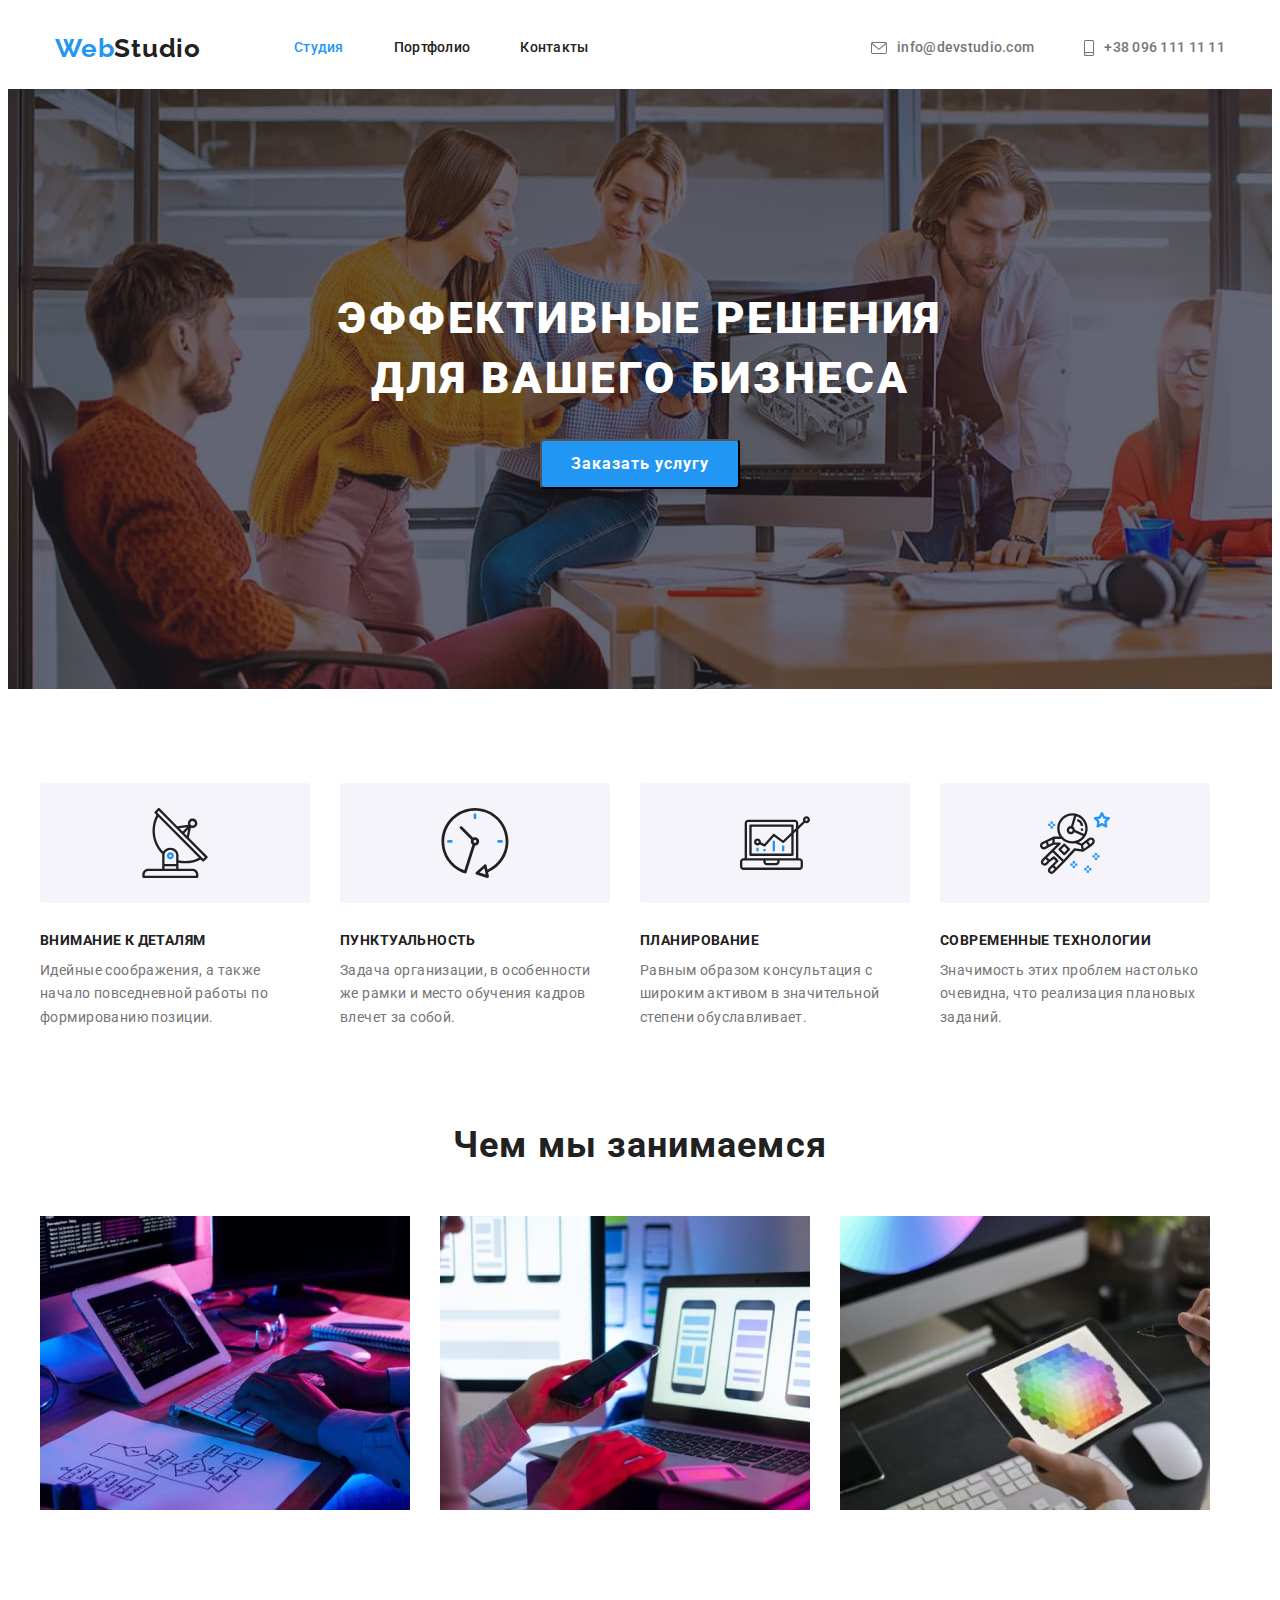
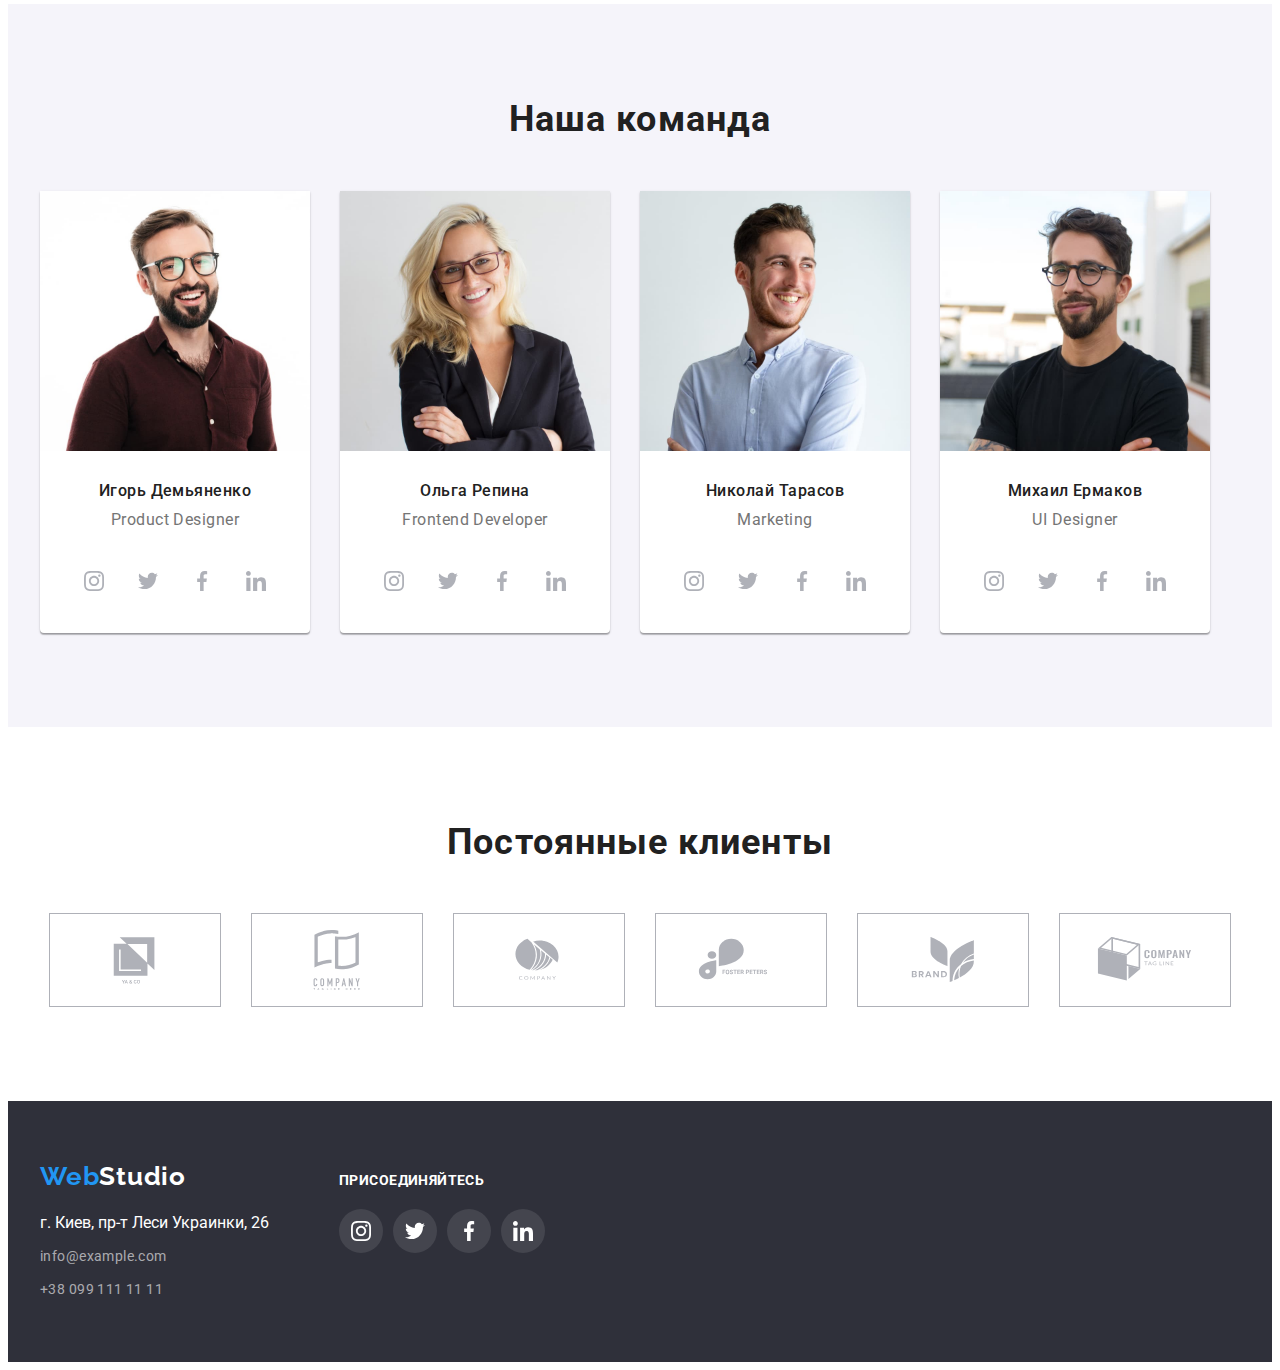
==== commit b38e69c3: "правки" ====
--- a/index.html
+++ b/index.html
@@ -29,10 +29,14 @@
         <ul class="contacts-nav list">
             <li class="contacts-item">
                 <a href="emailto:info@devstudio.com" class="site-mail link">
-                    <img class="envelope" src="./images/icons/envelope (hover) (1).svg" alt="envelope">info@devstudio.com</a></li>
+                    <svg class="envelope" width="16" height="12">
+                        <use href="./images/symbol-defs.svg#icon-envelope-hover-1"></use>
+                    </svg>info@devstudio.com</a></li>
             <li class="contacts-item">
                 <a href="tel:+380961111111" class="site-tel link">
-                <img class="smartphone" src="./images/icons/smartphone (1).svg" alt="smartphone">+38 096 111 11 11</a></li>
+                    <svg class="smartphone" width="10" height="16">
+                        <use href="./images/symbol-defs.svg#icon-smartphone-1"></use>
+                    </svg>+38 096 111 11 11</a></li>
         </ul>
         </div>
         </header>
@@ -49,30 +53,38 @@
             <div class="conteiner">
             <ul class="peculiar-list list">
                 <li class="peculiar-item link">
-                    <section class="peculiar-group">
-                    <img src="./images/icons/antenna 1 (1).svg" alt="antenna">
-                    </section>
+                    <div class="peculiar-group">
+                        <svg class="" width="70" height="70">
+                            <use href="./images/symbol-defs.svg#icon-antenna-1-1"></use>
+                        </svg>
+                    </div>
                     <h3 class="peculiar-title">внимание к деталям</h3>
                     <p class="peculiar-text">Идейные соображения, а также начало повседневной работы по формированию позиции.</p>
                 </li>
                 <li class="peculiar-item">
-                    <section class="peculiar-group">
-                    <img src="./images/icons/clock 1 (1).svg" alt="clock">
-                    </section>
+                    <div class="peculiar-group">
+                        <svg class="" width="70" height="70">
+                            <use href="./images/symbol-defs.svg#icon-clock-1-1"></use>
+                        </svg>
+                    </div>
                     <h3 class="peculiar-title">пунктуальность</h3>
                 <p class="peculiar-text">Задача организации, в особенности же рамки и место обучения кадров влечет за собой.</p>
             </li>
                 <li class="peculiar-item">
-                    <section class="peculiar-group">
-                    <img src="./images/icons/diagram 1 (1).svg" alt="diagram">
-                    </section>
+                    <div class="peculiar-group">
+                        <svg class="" width="70" height="70">
+                            <use href="./images/symbol-defs.svg#icon-diagram-1-1"></use>
+                        </svg>
+                    </div>
                     <h3 class="peculiar-title">планирование</h3>
                 <p class="peculiar-text">Равным образом консультация с широким активом в значительной степени обуславливает.</p>
             </li>
                 <li class="peculiar-item">
-                    <section class="peculiar-group">
-                    <img src="./images/icons/astronaut 1 (1).svg" alt="astronaut">
-                    </section>
+                    <div class="peculiar-group">
+                        <svg class="" width="70" height="70">
+                            <use href="./images/symbol-defs.svg#icon-astronaut-1-1"></use>
+                        </svg>
+                    </div>
                     <h3 class="peculiar-title">современные технологии</h3>
                 <p class="peculiar-text">Значимость этих проблем настолько очевидна, что реализация плановых заданий.</p>
             </li>
--- a/css/styles.css
+++ b/css/styles.css
@@ -143,8 +143,8 @@
   letter-spacing: 0.02em;
   color: var(--main-text);
   display: block;
-  
-}
+  fill: currentColor;
+  }
 
 .contacts-item .site-mail {
   display: flex;
@@ -153,13 +153,21 @@
 
 .envelope {
   margin-right: 10px;
-  width: 16px;
-  height: 12px;
 }
 
 .site-mail:hover,
-.site-mail:focus {
+.site-mail:focus,
+.envelope:hover,
+.envelope:focus {
   color: var(--accent);
+}
+
+.site-mail:hover .smartphone {
+  fill: var(--accent);
+}
+
+.site-mail:focus .smartphone {
+  fill: var(--accent);
 }
 
 .site-tel {
@@ -169,7 +177,24 @@
   letter-spacing: 0.02em;
   color: var(--main-text);
   display: block;
-}
+  fill: var(--main-text);
+}
+
+.site-tel:hover,
+.site-tel:focus,
+.smartphone:hover,
+.smartphone:focus {
+  color: var(--accent);
+}
+
+.site-tel:hover .smartphone {
+  fill: var(--accent);
+}
+
+.site-tel:focus .smartphone {
+  fill: var(--accent);
+}
+
 
 .contacts-item .site-tel {
   display: flex;
@@ -177,19 +202,15 @@
 }
 
 .smartphone {
-  width: 10px;
-  height: 16px;
   margin-right: 10px;
+  fill: var(--main-text);
 }
 
 .telsite {
   margin-left: 50px;
 }
 
-.site-tel:hover,
-.site-tel:focus {
-  color: var(--accent);
-}
+
 
 /* -----------------MAIN------------------- */
 
@@ -394,11 +415,15 @@
   align-items: center;
 }
 
-.team-group-link:hover {
+.team-group-link:hover, .team-group-link:focus {
   background-color: var(--accent);
 }
 
 .team-group-link:hover .team-group-icon {
+  fill: var(--white);
+}
+
+.team-group-link:focus .team-group-icon {
   fill: var(--white);
 }
 
@@ -426,6 +451,14 @@
   border: 1px solid #AFB1B8;
 }
 
+.clients-link:hover {
+  border: 1px solid var(--accent);
+}
+
+.clients-link:focus {
+  border: 1px solid var(--accent);
+}
+
 .clients-item + .clients-item {
   margin-left: 30px;
 }
@@ -439,6 +472,10 @@
   }
 
   .clients-link:hover .clients-img {
+    fill: var(--accent);
+  }
+
+  .clients-link:focus .clients-img {
     fill: var(--accent);
   }
 
@@ -459,6 +496,7 @@
 
 .contacts .conteiner {
   display: flex;
+  align-items: baseline;
 }
 
 
@@ -558,7 +596,7 @@
   align-items: center;
 }
 
-.contacts-soc-link:hover {
+.contacts-soc-link:hover, .contacts-soc-link:focus {
   background-color: var(--accent);
 }
 
@@ -632,8 +670,6 @@
   color: var(--main-text);
 }
 
-
-
 .portfolio-list {
   display: flex;
   flex-wrap: wrap;
@@ -646,8 +682,16 @@
   margin-left: 30px;
   margin-top: 30px;
   width: 370px;
+  }
+
+.portfolio-link:hover {
   box-shadow: 0px 1px 1px rgba(0, 0, 0, 0.12), 0px 4px 4px rgba(0, 0, 0, 0.06), 1px 4px 6px rgba(0, 0, 0, 0.16);
 }
+
+.portfolio-link:focus {
+  box-shadow: 0px 1px 1px rgba(0, 0, 0, 0.12), 0px 4px 4px rgba(0, 0, 0, 0.06), 1px 4px 6px rgba(0, 0, 0, 0.16);
+}
+
 
 .portfolio-item:nth-child(3n) {
   margin-right: 0;
